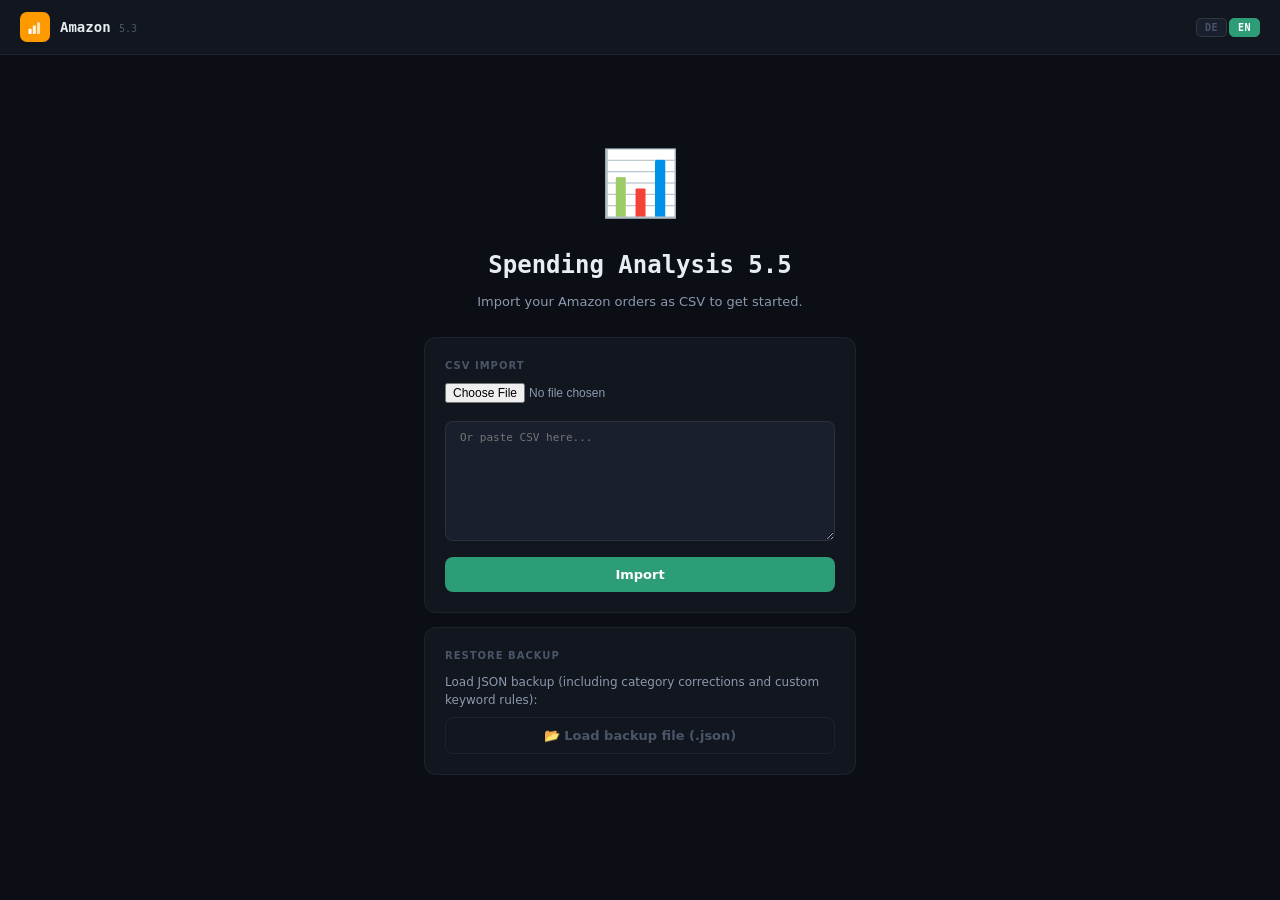
==== amazon-extension/dashboard.html @ 3b216fa7 "Add files via upload" ====
<!DOCTYPE html>
<html>
<head>
<meta charset="UTF-8">
<meta name="viewport" content="width=device-width, initial-scale=1.0">
<title>Amazon Spending Analysis 5.3</title>
<link rel="stylesheet" href="dashboard.css">
</head>
<body>
<div class="header">
  <div class="logo-area"><div class="logo"><svg width="18" height="18" viewBox="0 0 128 128"><rect x="18" y="76" width="22" height="38" rx="6" fill="#fff"/><rect x="48" y="54" width="22" height="60" rx="6" fill="#fff" opacity=".88"/><rect x="78" y="30" width="22" height="84" rx="6" fill="#fff" opacity=".72"/></svg></div><span class="logo-text" id="logo-text">Amazon <span style="font-size:10px;color:var(--t3);font-weight:400">5.3</span></span></div>
  <div class="nav" id="nav"></div>
  <div class="years" id="years"></div>
  <div class="lang-switch" id="lang-switch">
    <button class="lang-btn" data-lang="de" title="Deutsch">DE</button>
    <button class="lang-btn" data-lang="en" title="English">EN</button>
  </div>
</div>
<div class="main" id="app"></div>
<script src="i18n.js"></script>
<script src="dashboard.js"></script>
</body>
</html>
---- amazon-extension/dashboard.css ----
:root {
  --bg:#0B0E14;--bg2:#12161F;--bg3:#1A1F2E;--bg4:#232A3B;
  --t1:#E6EDF3;--t2:#8B99AE;--t3:#4A5568;
  --accent:#2D9D78;--accent2:#4C9EEB;
  --mono:'DM Mono','JetBrains Mono','SF Mono',monospace;
  --sans:'DM Sans','Manrope',system-ui,sans-serif;
  --border:1px solid rgba(255,255,255,0.05);--r:12px;
}
*{margin:0;padding:0;box-sizing:border-box}
body{background:var(--bg);color:var(--t1);font-family:var(--sans);font-size:13px;line-height:1.5}
@import url('https://fonts.googleapis.com/css2?family=DM+Mono:wght@400;500&family=DM+Sans:wght@400;500;600;700;800&display=swap');
.header{padding:12px 20px;border-bottom:var(--border);background:var(--bg2);display:flex;align-items:center;justify-content:space-between;flex-wrap:wrap;gap:8px}
.logo-area{display:flex;align-items:center;gap:10px}
.logo{width:30px;height:30px;border-radius:7px;background:#FF9900;display:flex;align-items:center;justify-content:center;font-size:15px}
.logo-text{font-family:var(--mono);font-size:14px;font-weight:800}
.nav{display:flex;gap:3px}
.nav-btn{padding:7px 16px;border-radius:8px;border:none;background:transparent;color:var(--t3);cursor:pointer;font-size:12px;font-weight:600;font-family:var(--sans);transition:all 0.15s}
.nav-btn.active{background:var(--bg4);color:var(--t1)}
.years{display:flex;gap:3px}
.yr-btn{padding:4px 10px;border-radius:8px;border:none;background:transparent;color:var(--t3);cursor:pointer;font-size:11px;font-weight:600;font-family:var(--sans);transition:all 0.15s}
.yr-btn.active{background:var(--bg4);color:var(--t1)}
.main{max-width:1160px;margin:0 auto;padding:20px 16px}
.card{background:var(--bg2);border-radius:var(--r);border:var(--border);padding:20px;margin-bottom:14px}
.label{font-size:10px;font-weight:700;color:var(--t3);text-transform:uppercase;letter-spacing:0.1em;margin-bottom:10px}
.kpi-grid{display:grid;grid-template-columns:repeat(auto-fit,minmax(150px,1fr));gap:12px;margin-bottom:16px}
.kpi-val{font-size:22px;font-weight:800;font-family:var(--mono);letter-spacing:-0.03em}
.kpi-label{font-size:10px;color:var(--t3);text-transform:uppercase;letter-spacing:0.08em;margin-top:2px}
.chart-grid{display:grid;gap:14px;margin-bottom:16px}
.cat-row{display:flex;align-items:center;gap:6px;padding:4px 8px;border-radius:6px;cursor:pointer;transition:background 0.15s}
.cat-row:hover{background:var(--bg3)}
.cat-dot{width:8px;height:8px;border-radius:2px;flex-shrink:0}
.cat-name{font-size:11px;flex:1}
.cat-val{font-size:11px;font-family:var(--mono);color:var(--t2)}
.order-row{display:flex;justify-content:space-between;align-items:center;padding:8px;border-radius:8px;cursor:pointer;border-bottom:1px solid rgba(255,255,255,0.02)}
.order-row:hover{background:var(--bg3)}
.tag{display:inline-flex;align-items:center;gap:3px;padding:2px 8px;border-radius:5px;font-size:10px}
.top-row{display:flex;align-items:center;gap:10px;padding:8px 10px;border-radius:8px}
.pill{padding:5px 14px;border-radius:20px;border:none;cursor:pointer;font-size:11px;font-weight:600;font-family:var(--sans);transition:all 0.15s}
.pill.active{background:var(--accent);color:#fff}
.pill:not(.active){background:var(--bg3);color:var(--t3)}
.filter-btn{display:inline-flex;align-items:center;gap:4px;padding:4px 10px;border-radius:6px;font-size:11px;font-weight:600;cursor:pointer;border:1px solid transparent;transition:all 0.15s;font-family:var(--sans);background:var(--bg3);color:var(--t3)}
.search-input{padding:9px 14px;border-radius:8px;border:1px solid rgba(255,255,255,0.08);background:var(--bg3);color:var(--t1);font-size:13px;font-family:var(--sans);outline:none;width:200px}
.modal-bg{position:fixed;inset:0;background:rgba(0,0,0,0.75);backdrop-filter:blur(8px);display:flex;align-items:center;justify-content:center;z-index:100}
.modal{background:var(--bg2);border-radius:16px;border:var(--border);padding:24px;width:92%;max-width:560px;max-height:82vh;overflow:auto}
.modal table{width:100%;border-collapse:collapse}
.modal th{padding:6px 10px;font-size:9px;font-weight:700;color:var(--t3);text-transform:uppercase;letter-spacing:0.08em;text-align:left;border-bottom:var(--border)}
.modal td{padding:10px;border-bottom:1px solid rgba(255,255,255,0.02);font-size:12px}
.cat-picker{display:flex;gap:3px;flex-wrap:wrap}
.cat-pick-btn{font-size:9px;padding:2px 6px;border-radius:6px;font-weight:600;cursor:pointer;border:1px solid transparent;transition:all 0.15s;font-family:var(--sans);background:var(--bg3);color:var(--t3)}
.import-area{max-width:500px}
.file-input{margin-bottom:10px;font-size:12px;color:var(--t2)}
.textarea{padding:9px 14px;border-radius:8px;border:1px solid rgba(255,255,255,0.08);background:var(--bg3);color:var(--t1);font-size:11px;font-family:var(--mono);width:100%;height:120px;resize:vertical;outline:none;box-sizing:border-box}
.btn{padding:10px 20px;border-radius:8px;border:none;font-size:13px;font-weight:600;cursor:pointer;font-family:var(--sans);transition:all 0.15s}
.btn-primary{background:var(--accent);color:#fff}
.btn-ghost{background:transparent;color:var(--t3);border:var(--border)}
.export-btn{padding:5px 12px;border-radius:6px;border:1px solid rgba(255,255,255,0.1);background:var(--bg3);color:var(--t2);font-size:11px;font-weight:600;cursor:pointer;font-family:var(--sans);transition:all 0.15s;white-space:nowrap}
.export-btn:hover{background:rgba(255,255,255,0.08);color:var(--t1);border-color:rgba(255,255,255,0.2)}
.lang-switch{display:flex;gap:2px;margin-left:8px}
.lang-btn{padding:3px 8px;border-radius:5px;border:1px solid rgba(255,255,255,0.1);background:var(--bg3);color:var(--t3);font-size:10px;font-weight:700;cursor:pointer;font-family:var(--mono);transition:all 0.15s;letter-spacing:0.05em}
.lang-btn.active{background:var(--accent);color:#fff;border-color:var(--accent)}
.lang-btn:hover:not(.active){background:rgba(255,255,255,0.06)}
.donate-banner{margin-bottom:12px;padding:8px 14px;border-radius:8px;background:linear-gradient(135deg,rgba(232,93,117,0.08),rgba(76,158,235,0.08));border:1px solid rgba(232,93,117,0.15);text-align:center}
.donate-link{color:#E85D75;font-size:12px;font-weight:600;text-decoration:none;font-family:var(--sans);transition:color 0.15s}
.donate-link:hover{color:#FF7B93;text-decoration:underline}
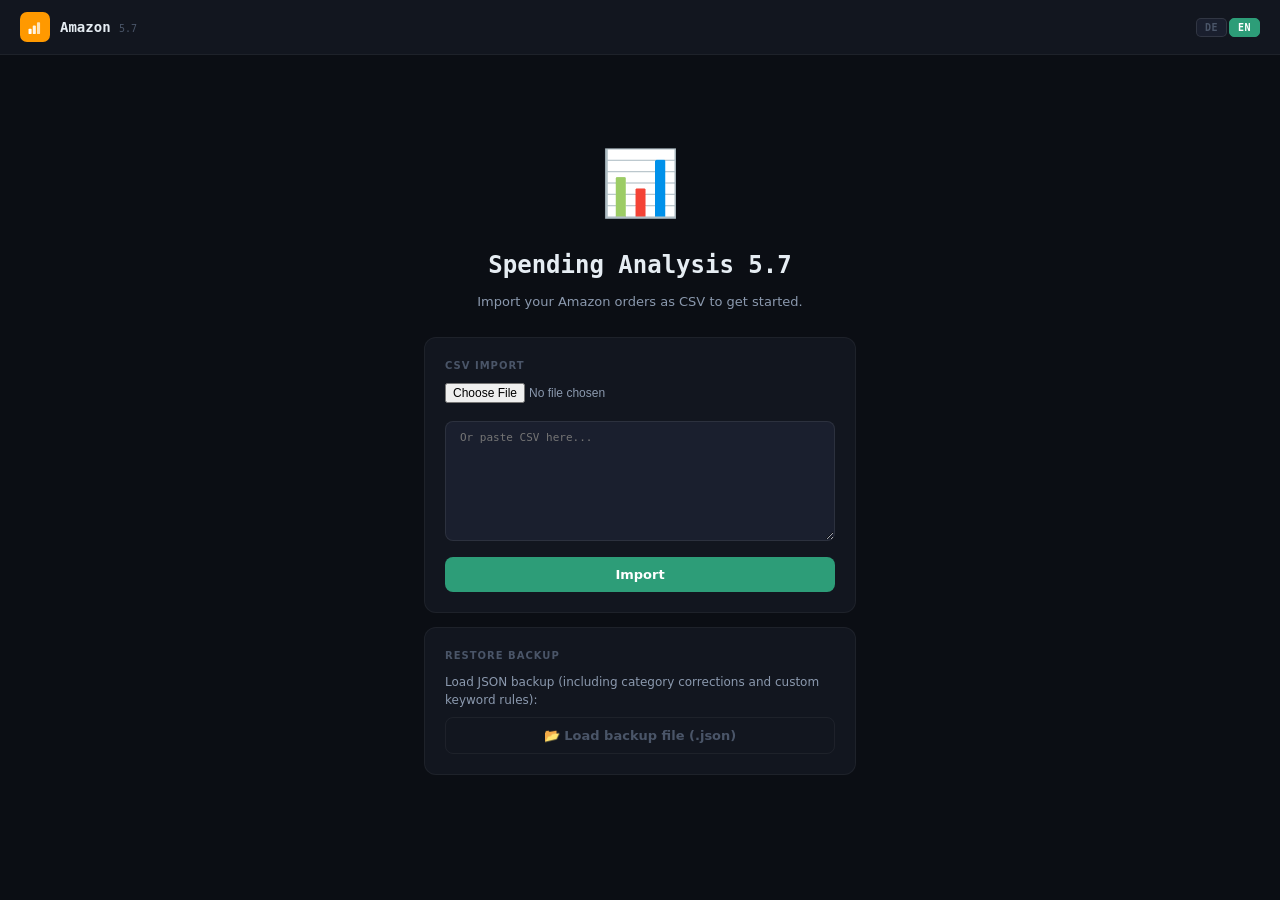
==== commit a7a7665e: "Add files via upload" ====
--- a/amazon-extension/dashboard.html
+++ b/amazon-extension/dashboard.html
@@ -3,12 +3,12 @@
 <head>
 <meta charset="UTF-8">
 <meta name="viewport" content="width=device-width, initial-scale=1.0">
-<title>Amazon Spending Analysis 5.3</title>
+<title>Amazon Spending Analysis 5.7</title>
 <link rel="stylesheet" href="dashboard.css">
 </head>
 <body>
 <div class="header">
-  <div class="logo-area"><div class="logo"><svg width="18" height="18" viewBox="0 0 128 128"><rect x="18" y="76" width="22" height="38" rx="6" fill="#fff"/><rect x="48" y="54" width="22" height="60" rx="6" fill="#fff" opacity=".88"/><rect x="78" y="30" width="22" height="84" rx="6" fill="#fff" opacity=".72"/></svg></div><span class="logo-text" id="logo-text">Amazon <span style="font-size:10px;color:var(--t3);font-weight:400">5.3</span></span></div>
+  <div class="logo-area"><div class="logo"><svg width="18" height="18" viewBox="0 0 128 128"><rect x="18" y="76" width="22" height="38" rx="6" fill="#fff"/><rect x="48" y="54" width="22" height="60" rx="6" fill="#fff" opacity=".88"/><rect x="78" y="30" width="22" height="84" rx="6" fill="#fff" opacity=".72"/></svg></div><span class="logo-text" id="logo-text">Amazon <span style="font-size:10px;color:var(--t3);font-weight:400">5.7</span></span></div>
   <div class="nav" id="nav"></div>
   <div class="years" id="years"></div>
   <div class="lang-switch" id="lang-switch">
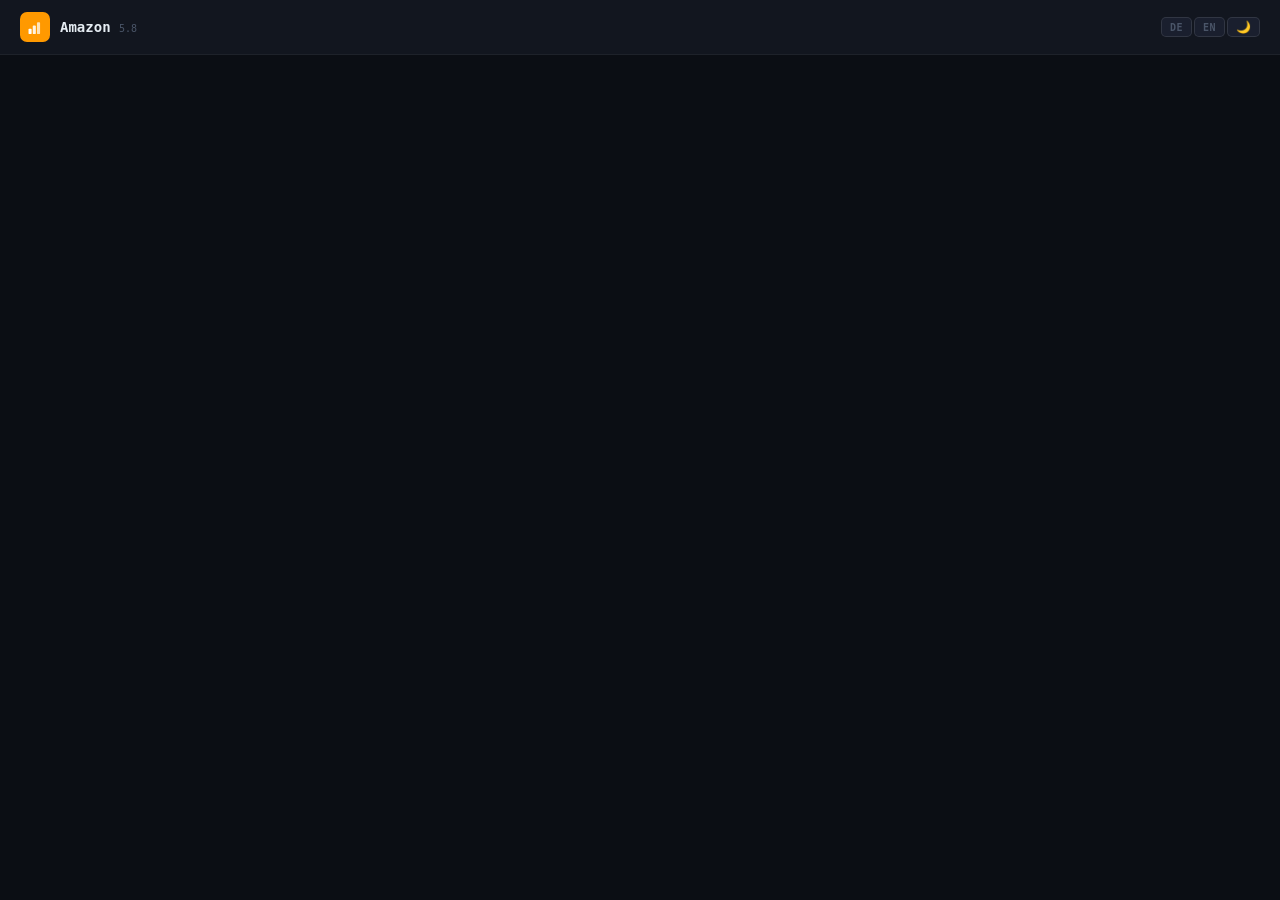
==== commit 3666e8c2: "Add files via upload" ====
--- a/amazon-extension/dashboard.html
+++ b/amazon-extension/dashboard.html
@@ -3,17 +3,18 @@
 <head>
 <meta charset="UTF-8">
 <meta name="viewport" content="width=device-width, initial-scale=1.0">
-<title>Amazon Spending Analysis 5.7</title>
+<title>Amazon Spending Analysis 5.8</title>
 <link rel="stylesheet" href="dashboard.css">
 </head>
 <body>
 <div class="header">
-  <div class="logo-area"><div class="logo"><svg width="18" height="18" viewBox="0 0 128 128"><rect x="18" y="76" width="22" height="38" rx="6" fill="#fff"/><rect x="48" y="54" width="22" height="60" rx="6" fill="#fff" opacity=".88"/><rect x="78" y="30" width="22" height="84" rx="6" fill="#fff" opacity=".72"/></svg></div><span class="logo-text" id="logo-text">Amazon <span style="font-size:10px;color:var(--t3);font-weight:400">5.7</span></span></div>
+  <div class="logo-area"><div class="logo"><svg width="18" height="18" viewBox="0 0 128 128"><rect x="18" y="76" width="22" height="38" rx="6" fill="#fff"/><rect x="48" y="54" width="22" height="60" rx="6" fill="#fff" opacity=".88"/><rect x="78" y="30" width="22" height="84" rx="6" fill="#fff" opacity=".72"/></svg></div><span class="logo-text" id="logo-text">Amazon <span style="font-size:10px;color:var(--t3);font-weight:400">5.8</span></span></div>
   <div class="nav" id="nav"></div>
   <div class="years" id="years"></div>
   <div class="lang-switch" id="lang-switch">
     <button class="lang-btn" data-lang="de" title="Deutsch">DE</button>
     <button class="lang-btn" data-lang="en" title="English">EN</button>
+    <button class="theme-btn" id="theme-toggle" title="Toggle Light/Dark">🌙</button>
   </div>
 </div>
 <div class="main" id="app"></div>
--- a/amazon-extension/dashboard.css
+++ b/amazon-extension/dashboard.css
@@ -1,10 +1,32 @@
-:root {
+:root, [data-theme="dark"] {
   --bg:#0B0E14;--bg2:#12161F;--bg3:#1A1F2E;--bg4:#232A3B;
   --t1:#E6EDF3;--t2:#8B99AE;--t3:#4A5568;
   --accent:#2D9D78;--accent2:#4C9EEB;
   --mono:'DM Mono','JetBrains Mono','SF Mono',monospace;
   --sans:'DM Sans','Manrope',system-ui,sans-serif;
   --border:1px solid rgba(255,255,255,0.05);--r:12px;
+  --modal-overlay:rgba(0,0,0,0.75);
+  --shadow:0 2px 8px rgba(0,0,0,0.3);
+  --input-border:rgba(255,255,255,0.08);
+  --hover-bg:rgba(255,255,255,0.06);
+  --row-border:1px solid rgba(255,255,255,0.02);
+  --export-border:rgba(255,255,255,0.1);
+  --export-hover-bg:rgba(255,255,255,0.08);
+  --export-hover-border:rgba(255,255,255,0.2);
+}
+[data-theme="light"] {
+  --bg:#F5F6FA;--bg2:#FFFFFF;--bg3:#EDF0F5;--bg4:#E2E6EE;
+  --t1:#1A1D26;--t2:#4A5568;--t3:#8896A7;
+  --accent:#1F8A63;--accent2:#3B82C4;
+  --border:1px solid rgba(0,0,0,0.08);
+  --modal-overlay:rgba(0,0,0,0.4);
+  --shadow:0 2px 8px rgba(0,0,0,0.08);
+  --input-border:rgba(0,0,0,0.12);
+  --hover-bg:rgba(0,0,0,0.03);
+  --row-border:1px solid rgba(0,0,0,0.04);
+  --export-border:rgba(0,0,0,0.12);
+  --export-hover-bg:rgba(0,0,0,0.04);
+  --export-hover-border:rgba(0,0,0,0.2);
 }
 *{margin:0;padding:0;box-sizing:border-box}
 body{background:var(--bg);color:var(--t1);font-family:var(--sans);font-size:13px;line-height:1.5}
@@ -31,7 +53,7 @@
 .cat-dot{width:8px;height:8px;border-radius:2px;flex-shrink:0}
 .cat-name{font-size:11px;flex:1}
 .cat-val{font-size:11px;font-family:var(--mono);color:var(--t2)}
-.order-row{display:flex;justify-content:space-between;align-items:center;padding:8px;border-radius:8px;cursor:pointer;border-bottom:1px solid rgba(255,255,255,0.02)}
+.order-row{display:flex;justify-content:space-between;align-items:center;padding:8px;border-radius:8px;cursor:pointer;border-bottom:var(--row-border)}
 .order-row:hover{background:var(--bg3)}
 .tag{display:inline-flex;align-items:center;gap:3px;padding:2px 8px;border-radius:5px;font-size:10px}
 .top-row{display:flex;align-items:center;gap:10px;padding:8px 10px;border-radius:8px}
@@ -39,8 +61,8 @@
 .pill.active{background:var(--accent);color:#fff}
 .pill:not(.active){background:var(--bg3);color:var(--t3)}
 .filter-btn{display:inline-flex;align-items:center;gap:4px;padding:4px 10px;border-radius:6px;font-size:11px;font-weight:600;cursor:pointer;border:1px solid transparent;transition:all 0.15s;font-family:var(--sans);background:var(--bg3);color:var(--t3)}
-.search-input{padding:9px 14px;border-radius:8px;border:1px solid rgba(255,255,255,0.08);background:var(--bg3);color:var(--t1);font-size:13px;font-family:var(--sans);outline:none;width:200px}
-.modal-bg{position:fixed;inset:0;background:rgba(0,0,0,0.75);backdrop-filter:blur(8px);display:flex;align-items:center;justify-content:center;z-index:100}
+.search-input{padding:9px 14px;border-radius:8px;border:1px solid var(--input-border);background:var(--bg3);color:var(--t1);font-size:13px;font-family:var(--sans);outline:none;width:200px}
+.modal-bg{position:fixed;inset:0;background:var(--modal-overlay);backdrop-filter:blur(8px);display:flex;align-items:center;justify-content:center;z-index:100}
 .modal{background:var(--bg2);border-radius:16px;border:var(--border);padding:24px;width:92%;max-width:560px;max-height:82vh;overflow:auto}
 .modal table{width:100%;border-collapse:collapse}
 .modal th{padding:6px 10px;font-size:9px;font-weight:700;color:var(--t3);text-transform:uppercase;letter-spacing:0.08em;text-align:left;border-bottom:var(--border)}
@@ -49,16 +71,18 @@
 .cat-pick-btn{font-size:9px;padding:2px 6px;border-radius:6px;font-weight:600;cursor:pointer;border:1px solid transparent;transition:all 0.15s;font-family:var(--sans);background:var(--bg3);color:var(--t3)}
 .import-area{max-width:500px}
 .file-input{margin-bottom:10px;font-size:12px;color:var(--t2)}
-.textarea{padding:9px 14px;border-radius:8px;border:1px solid rgba(255,255,255,0.08);background:var(--bg3);color:var(--t1);font-size:11px;font-family:var(--mono);width:100%;height:120px;resize:vertical;outline:none;box-sizing:border-box}
+.textarea{padding:9px 14px;border-radius:8px;border:1px solid var(--input-border);background:var(--bg3);color:var(--t1);font-size:11px;font-family:var(--mono);width:100%;height:120px;resize:vertical;outline:none;box-sizing:border-box}
 .btn{padding:10px 20px;border-radius:8px;border:none;font-size:13px;font-weight:600;cursor:pointer;font-family:var(--sans);transition:all 0.15s}
 .btn-primary{background:var(--accent);color:#fff}
 .btn-ghost{background:transparent;color:var(--t3);border:var(--border)}
-.export-btn{padding:5px 12px;border-radius:6px;border:1px solid rgba(255,255,255,0.1);background:var(--bg3);color:var(--t2);font-size:11px;font-weight:600;cursor:pointer;font-family:var(--sans);transition:all 0.15s;white-space:nowrap}
-.export-btn:hover{background:rgba(255,255,255,0.08);color:var(--t1);border-color:rgba(255,255,255,0.2)}
+.export-btn{padding:5px 12px;border-radius:6px;border:1px solid var(--export-border);background:var(--bg3);color:var(--t2);font-size:11px;font-weight:600;cursor:pointer;font-family:var(--sans);transition:all 0.15s;white-space:nowrap}
+.export-btn:hover{background:var(--export-hover-bg);color:var(--t1);border-color:var(--export-hover-border)}
 .lang-switch{display:flex;gap:2px;margin-left:8px}
-.lang-btn{padding:3px 8px;border-radius:5px;border:1px solid rgba(255,255,255,0.1);background:var(--bg3);color:var(--t3);font-size:10px;font-weight:700;cursor:pointer;font-family:var(--mono);transition:all 0.15s;letter-spacing:0.05em}
+.lang-btn{padding:3px 8px;border-radius:5px;border:1px solid var(--export-border);background:var(--bg3);color:var(--t3);font-size:10px;font-weight:700;cursor:pointer;font-family:var(--mono);transition:all 0.15s;letter-spacing:0.05em}
 .lang-btn.active{background:var(--accent);color:#fff;border-color:var(--accent)}
-.lang-btn:hover:not(.active){background:rgba(255,255,255,0.06)}
+.lang-btn:hover:not(.active){background:var(--hover-bg)}
 .donate-banner{margin-bottom:12px;padding:8px 14px;border-radius:8px;background:linear-gradient(135deg,rgba(232,93,117,0.08),rgba(76,158,235,0.08));border:1px solid rgba(232,93,117,0.15);text-align:center}
 .donate-link{color:#E85D75;font-size:12px;font-weight:600;text-decoration:none;font-family:var(--sans);transition:color 0.15s}
 .donate-link:hover{color:#FF7B93;text-decoration:underline}
+.theme-btn{padding:3px 8px;border-radius:5px;border:1px solid var(--export-border);background:var(--bg3);color:var(--t3);font-size:12px;cursor:pointer;transition:all 0.15s;line-height:1;display:flex;align-items:center}
+.theme-btn:hover{background:var(--hover-bg)}
